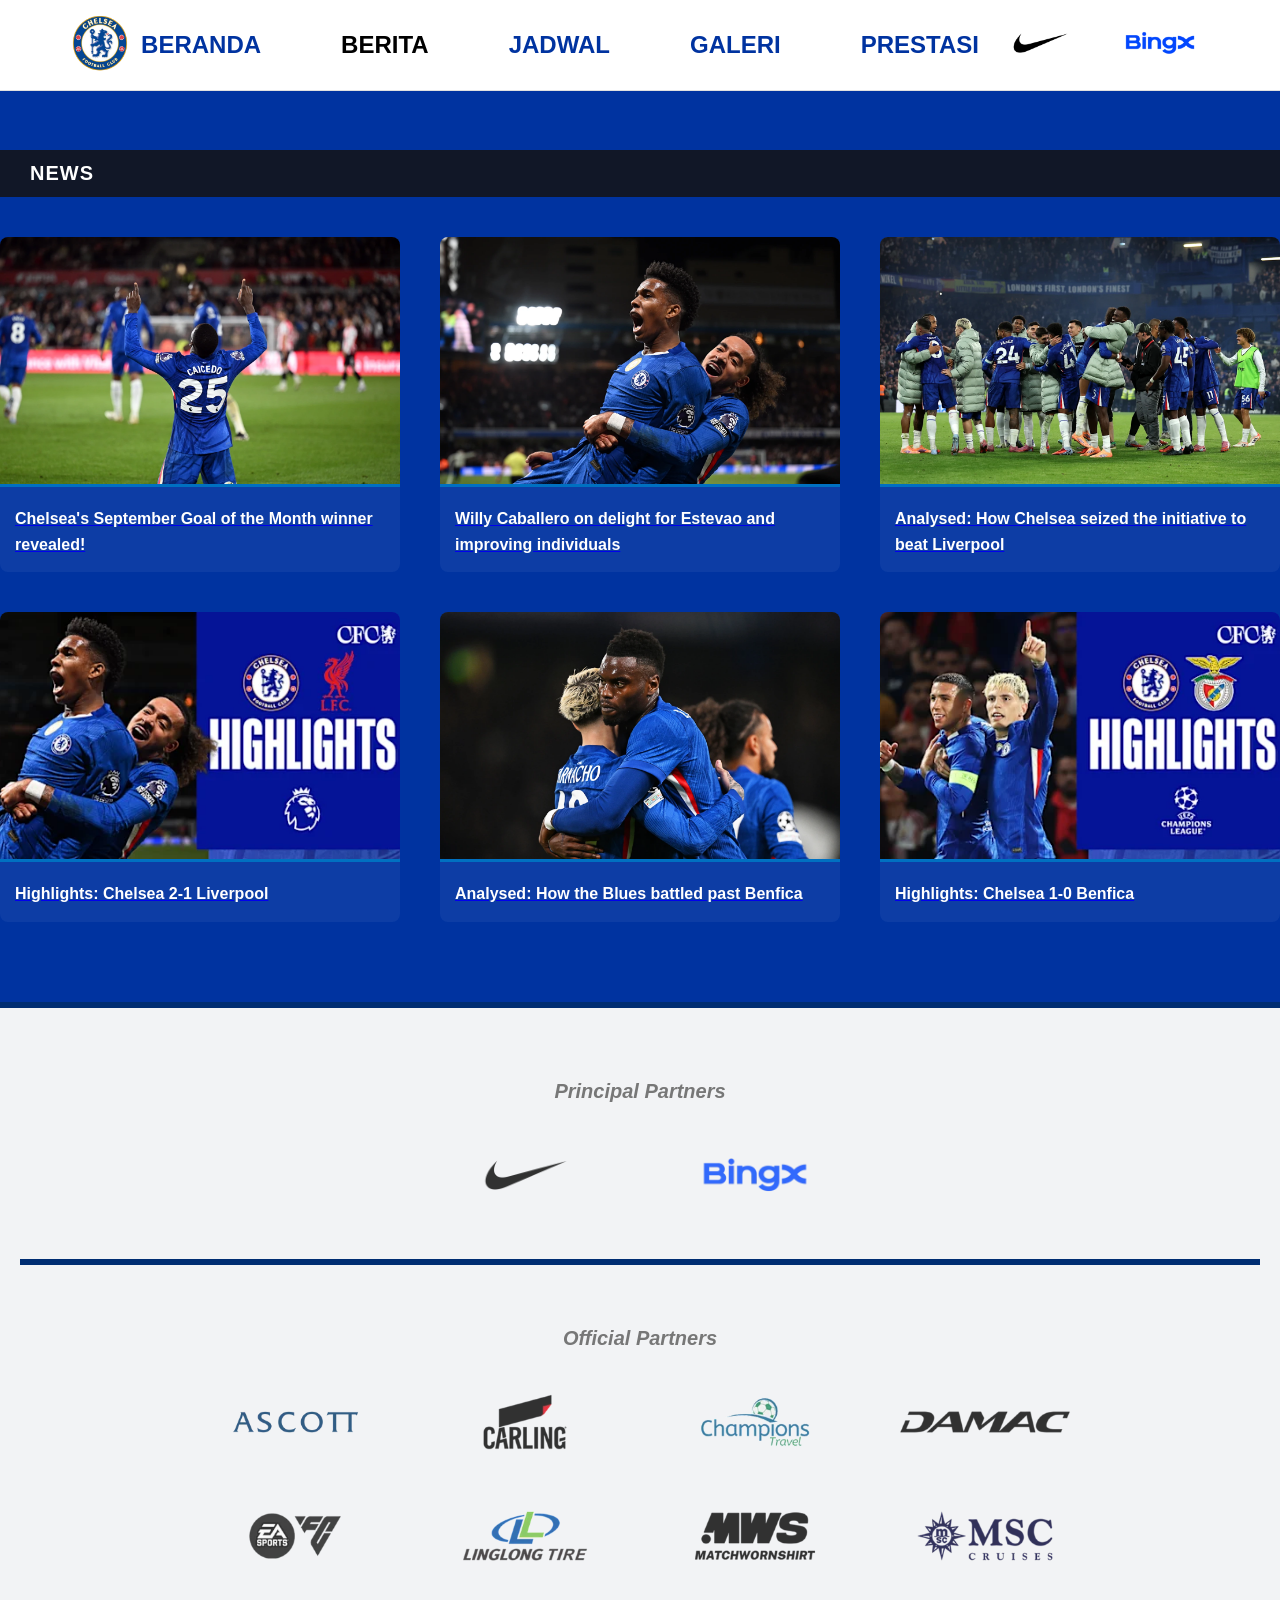
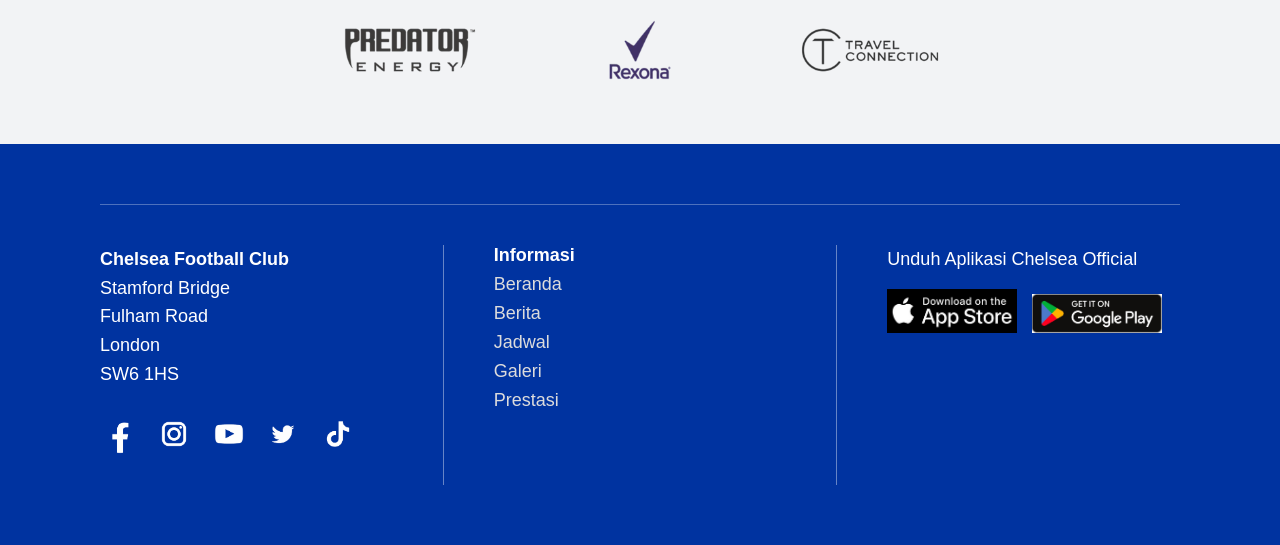
==== berita.html @ cfc69a39 "Add files via upload" ====
<!DOCTYPE html>
<html lang="id">
<head>
  <meta charset="UTF-8">
  <meta name="viewport" content="width=device-width, initial-scale=1.0">
  <title>BERITA | Chelsea FC</title>
  <link rel="stylesheet" href="style.css">
</head>
<body>

  <!-- Navbar -->
  <div class="navbar">
    <div class="logo">
      <a href="index.html">
        <img src="galeri/logo.chelsea.png" alt="Chelsea Logo">
      </a>
    </div>

    <input type="checkbox" id="menu-toggle">
    <label for="menu-toggle" class="menu-icon">&#9776;</label>

    <ul class="menu">
      <li><a href="beranda.html">BERANDA</a></li>
      <li><a href="berita.html" class="active">BERITA</a></li>
      <li><a href="jadwal.html">JADWAL</a></li>
      <li><a href="galeri.html">GALERI</a></li>
      <li><a href="prestasi.html">PRESTASI</a></li>
    </ul>

    <div class="brand">
      <a href="https://www.nike.com/gb/" target="_blank"><img src="galeri/Nike_Swoosh_Black.webp" class="brand-logo" alt="Nike"></a>
      <a href="https://bingx.com" target="_blank"><img src="galeri/bingx_header_500x167.webp" class="brand-logo" alt="bingx"></a>
    </div>
  </div>

  <!-- Section News -->
  <section class="news-section">
    <h2 class="section-title">NEWS</h2>

    <div class="news-container">
      <div class="news-card">
        <a href="https://www.chelseafc.com/en/news/article/chelseas-september-goal-of-the-month-winner-revealed" target="_blank">
        <img src="galeri/berita1.webp" alt="Berita 1">
        <p>Chelsea's September Goal of the Month winner revealed!</p>
        </a>
      </div>

      <div class="news-card">
        <a href="https://www.chelseafc.com/en/news/article/willy-caballero-on-delight-for-estevao-and-improving-individuals" target="_blank">
        <img src="galeri/berita2.webp" alt="Berita 2">
        <p>Willy Caballero on delight for Estevao and improving individuals </p>
        </a>
      </div>

      <div class="news-card">
        <a href="http://chelseafc.com/en/news/article/analysed-how-chelsea-seized-the-initiative-to-beat-liverpool" target="_blank">
        <img src="galeri/berita3.webp" alt="Berita 3">
        <p>Analysed: How Chelsea seized the initiative to beat Liverpool</p>
        </a>
      </div>

      <div class="news-card">
        <a href="https://youtu.be/ABM__Eq-VKY?si=uOVb8-Cm1Ati54t7" target="_blank">
        <img src="galeri/higlights.webp" alt="higlights">
        <p>Highlights: Chelsea 2-1 Liverpool</p>
        </a>
      </div>

      <div class="news-card">
        <a href="https://www.chelseafc.com/en/news/article/analysed-how-the-blues-battled-past-benfica" target="_blank">
        <img src="galeri/berita5.webp" alt="Berita 5">
        <p>Analysed: How the Blues battled past Benfica</p>
        </a>
      </div>

      <div class="news-card">
        <a href="https://youtu.be/t7xD6mVBL2M?si=WYbvD7YIUzpQg7qe" target="_blank">
        <img src="galeri/higlights2.webp" alt="higlights 2">
        <p>Highlights: Chelsea 1-0 Benfica</p>
        </a>
      </div>

    </div>
  </section>

  <!-- PARTNERS SECTION -->
<div class="partners">
  <div class="principal">
    <h3>Principal Partners</h3>
    <div class="partner-logo">
      <a href="https://www.nike.com/gb/" target="_blank">
        <img src="galeri/Nike_Swoosh_Black.webp" alt="Nike">
      </a>
      <a href="https://bingx.com" target="_blank">
        <img src="galeri/bingx_header_500x167.webp" alt="BingX">
      </a>
    </div>
  </div>

  <hr class="separator">

  <div class="official">
    <h3>Official Partners</h3>
    <div class="partner-logo">
      <a href="https://www.discoverasr.com/en/sign-up" target="_blank"><img src="galeri/Ascott.webp" alt="Ascott"></a>
      <a href="https://www.carling.com/" target="_blank"><img src="galeri/carling_footer_600x200.webp" alt="Carling"></a>
      <a href="https://www.champions-travel.com/" target="_blank"><img src="galeri/champions_travel_footer_600x200.webp" alt="Champions Travel"></a>
      <a href="https://www.damacproperties.com/" target="_blank"><img src="galeri/damac_footer_600x200.webp" alt="Damac"></a>
      <a href="https://www.ea.com/games/ea-sports-fc" target="_blank"><img src="galeri/easports_footer_600x200.webp" alt="EA Sports"></a>
      <a href="https://www.linglongtire.com/" target="_blank"><img src="galeri/linglone_footer_600x200.webp" alt="Linglong Tire"></a>
      <a href="https://www.mwspartnership.com/" target="_blank"><img src="galeri/mws_footer_600x200.webp" alt="MWS"></a>
      <a href="https://www.msccruises.com/" target="_blank"><img src="galeri/msc_footer_600x200.webp" alt="MSC Cruises"></a>
      <a href="https://www.predatorenergy.com/" target="_blank"><img src="galeri/predator_footer_600x200.webp" alt="Predator Energy"></a>
      <a href="https://www.rexona.com/" target="_blank"><img src="galeri/rexona_footer_600x200.webp" alt="Rexona"></a>
      <a href="https://www.travelconnection.co.uk/" target="_blank"><img src="galeri/travel_connection_footer_600x200.webp" alt="Travel Connection"></a>
    </div>
  </div>
</div>
<!-- END PARTNERS -->

<!-- FOOTER -->
<footer class="footer">
  <div class="footer-container">

    <!-- Kolom kiri -->
    <div class="footer-column">
      <p><strong>Chelsea Football Club</strong></p>
      <p>Stamford Bridge<br>Fulham Road<br>London<br>SW6 1HS</p>

      <div class="social-icons">
        <a href="https://www.facebook.com/ChelseaFC/" target="_blank"><img src="galeri/facebook.png" alt="Facebook"></a>
        <a href="https://www.instagram.com/chelseafc/" target="_blank"><img src="galeri/instagram.png" alt="Instagram"></a>
        <a href="https://www.youtube.com/chelseafc" target="_blank"><img src="galeri/youtube.png" alt="YouTube"></a>
        <a href="https://x.com/chelseafc" target="_blank"><img src="galeri/twitter.png" alt="Twitter"></a>
        <a href="https://www.tiktok.com/@chelseafc" target="_blank"><img src="galeri/tiktok.png" alt="TikTok"></a>
      </div>
    </div>

     <!-- Garis pemisah 1 -->
    <div class="footer-divider"></div>

    <!-- Kolom tengah -->
<div class="footer-column">
  <h3>Informasi</h3>
  <ul>
    <li><a href="beranda.html">Beranda</a></li>
    <li><a href="berita.html">Berita</a></li>
    <li><a href="jadwal.html">Jadwal</a></li>
    <li><a href="galeri.html">Galeri</a></li>
    <li><a href="prestasi.html">Prestasi</a></li>
  </ul>
</div>

    <!-- Garis pemisah 2 -->
    <div class="footer-divider"></div>

    <!-- Kolom kanan -->
    <div class="footer-column">
      <p>Unduh Aplikasi Chelsea Official</p>
      <div class="app-links">
        <a href="https://apps.apple.com/gb/app/chelsea-official-app/id1353142218?shortlink=id1x1kng&c=Website_Landing_Preferences&pid=Website&deep_link_value=Website_Landing_Preferences&source_caller=ui" target="_blank"><img src="galeri/appsore.jpg" alt="App Store"></a>
        <a href="https://play.google.com/store/apps/details?id=com.chelseafc.the5thstand&hl=en_US&gl=US&shortlink=03ey3mli&c=Website_Landing_Preferences&pid=Website&deep_link_value=Website_Landing_Preferences&source_caller=ui&pli=1" target="_blank"><img src="galeri/playstore.jpg" alt="Google Play"></a>
      </div>
    </div>

  </div>
</footer>
<!-- END FOOTERS -->


</body>
</html>
---- style.css ----
/* Body */
* {
  margin: 0;
  padding: 0;
  box-sizing: border-box;
}

body {
  font-family: Arial, Helvetica, sans-serif;
  background-color: #0033a0;
  color: #000;
  margin-top: 70px; /* memberi ruang agar konten tidak tertutup navbar */
}


/* Hero */
.hero {
  min-height: 80vh;          /* biar tinggi minimal 1 layar, tapi bisa lebih kalau isi panjang */
  height: auto;               /* biar otomatis menyesuaikan isi */
  background-color: #0033a0;  /* warna biru khas Chelsea */
  display: flex;
  flex-direction: column;
  justify-content: center;
  align-items: center;
  text-align: center;
  padding: 100px 80px;        /* beri ruang atas bawah */
  color: white;
  box-sizing: border-box;
}

.hero h1 {
  font-size: 48px;
  margin-bottom: 20px;
  font-family: Georgia, 'Times New Roman', Times, serif;
}

.hero a {
  background: #ffffff;
  color: rgb(0, 0, 0);
  text-decoration: none;
  padding: 12px 24px;
  border-radius: 6px;
  font-weight: bold;
  transition: background 0.3s;
}

.hero a:hover {
  background: #054ee0;
}


/* ===== NAVBAR ===== */
.navbar {
  display: flex;
  justify-content: space-between;
  align-items: center;
  padding: 10px 60px;
  background-color: white;
  border-bottom: 1px solid #e0e0e0;

  position: fixed;   /* membuat navbar tetap di posisi tetap */
  top: 0;            /* menempelkannya di bagian atas layar */
  left: 0;
  width: 100%;       /* agar lebarnya penuh */
  z-index: 1000;     /* supaya tidak tertutup elemen lain */
}

/* Logo Chelsea */
.logo img {
  width: 80px;
  height: auto;
}

/* Menu Tengah */
.menu {
  list-style: none;
  display: flex;
  gap: 80px;
}

.menu a {
  text-decoration: none;
  color: #0033a0;
  font-weight: 700;
  font-size: 24px;
  transition: color 0.2s;
}

.menu a:hover {
  color: #000;
  text-decoration: underline;
}

/* Menu Aktif */
.menu a.active {
  color: #000;
}

/* Brand Kanan (Nike & Bing) */
.brand {
  display: flex;
  align-items: center;
}

.brand-logo {
  width: 120px;   /* ubah ukuran sesuai kebutuhan */
  height: auto;
}


/* ===== KONTEN BERANDA ===== */
.content {
  text-align: center;
  margin-top: 80px;
  padding: 20px;
}

.content h1 {
  font-size: 32px;
  color: #ffffff;
  margin-bottom: 10px;
}

.content p {
  font-size: 18px;
  color: #ffffff;
}

/* ===== BERANDA SECTION ===== */
.beranda-hero {
  position: relative;
  height: 100vh;
  background-size: cover;
  display: flex;
  justify-content: center;
  align-items: center;
  text-align: center;
  color: white;
  padding: 0 80px;
}

.beranda-hero .overlay {
  position: absolute;
  top: 0;
  left: 0;
  right: 0;
  bottom: 0;
  background-color: rgba(0, 35, 102, 0.7); /* lapisan biru transparan */
}

.beranda-text {
  position: relative;
  z-index: 2; /* biar teks di atas overlay */
  max-width: 900px;
   margin: 0 auto; /* agar tetap di tengah jika lebar dibatasi */
  text-align: center; /* pastikan teks rata tengah */
}

.beranda-text h1 {
  font-size: 48px;
  margin-bottom: 20px;
  font-weight: 800;
}

.beranda-text p {
  font-size: 18px;
  line-height: 1.8;
  font-weight: 500;
}

.beranda-foto {
  display: flex;               /* ubah dari grid ke flex */
  justify-content: center;     /* biar rata tengah */
  align-items: center;         /* sejajarkan secara vertikal */
  gap: 10px;                   /* jarak antar foto */
  margin-top: 20px;            /* jarak dari teks di atas */
}

.foto-beranda {
  width: 45%;                  /* dua foto muat dalam satu baris */
  aspect-ratio: 1 / 1;         /* buat persegi */
  object-fit: cover;           /* isi penuh tanpa distorsi */
  border-radius: 10px;
  box-shadow: 0 2px 6px rgba(0,0,0,0.25);
}

@media (max-width: 600px) {
  .beranda-foto {
    flex-direction: column; /* ubah ke atas-bawah di layar kecil */
  }

  .foto-beranda {
    width: 80%; /* biar pas di layar HP */
  }
}



/* ===== BERITA SECTION ===== */
.news-section {
  background-color: #0033a0;
  background-repeat: no-repeat;
  background-position: center;
  background-size: contain;
  color: white;
  padding: 80px 0px;
  text-align: center;
  min-height: 100vh;
}

.section-title {
  text-align: left;
  font-size: 20px;
  font-weight: 800;
  color: #fff;
  background-color: #111727;
  padding: 12px 30px;
  letter-spacing: 1px;
  margin-bottom: 40px;
}

/* Grid berita */
.news-container {
  display: flex;
  justify-content: center;
  gap: 40px;
  flex-wrap: wrap;
}

/* Kartu berita */
.news-card {
  background-color: rgba(255, 255, 255, 0.05);
  border-radius: 8px;
  overflow: hidden;
  width: 400px;
  text-align: left;
  transition: transform 0.3s;
}

.news-card:hover {
  transform: scale(1.03);
}

.news-card img {
  width: 100%;
  height: 250px;
  object-fit: cover;
  border-bottom: 3px solid #0070c1;
}

.news-card p {
  font-size: 16px;
  line-height: 1.6;
  padding: 15px;
  font-weight: 600;
  color: #fff;
}


/* ====== JADWAL SECTION ====== */
.jadwal-section {
  background-color: #0033a0;
  color: #fff;
  padding: 80px 0;
  text-align: center;
}

.bulan {
  text-align: left;
  font-size: 20px;
  font-weight: 800;
  color: #fff;
  background-color: #111727;
  padding: 12px 30px;
  letter-spacing: 1px;
  margin-bottom: 20px;
}

.jadwal-card {
  background-color: #0e1f42;
  border: 2px solid #000000;
  border-radius: 4px;
  padding: 30px 15px 25px; /* sebelumnya 60px 20px 40px */
  max-width: 800px;        /* sedikit lebih sempit agar fokus */
  margin: 0 auto 25px;     /* jarak antar card lebih rapat */
  position: relative;
  transition: transform 0.3s;
}

/* Logo Liga */
.liga-logo {
  position: absolute;
  top: 20px;
  left: 50%;
  transform: translateX(-50%);
}

.liga-logo img {
  width: 50px;
  opacity: 0.9;
}

/* Info stadion & tanggal */
.info-atas {
  display: flex;
  justify-content: center;
  gap: 8px;           /* sebelumnya 12px */
  margin-top: 60px;   /* sebelumnya 80px */
  font-size: 13px;
  color: #ccc;
  text-transform: uppercase;
  letter-spacing: 0.5px;
}

/* Pertandingan */
.pertandingan {
  display: grid;
  grid-template-columns: 1fr auto 1fr;
  align-items: center;
  text-align: center;
  margin-top: 15px;
  gap: 0px;
}

.tim {
  display: flex;
  align-items: center;
  justify-content: center;
  gap: 6px;
}

.tim h3 {
  font-size: 16px;
  font-weight: 800;
  color: #fff;
}

.tim img {
  width: 90px;
  height: auto;
  object-fit: contain;
}

/* Jam tengah */
.jam span {
  background: #000000;
  color: #fff;
  padding: 6px 14px; /* sebelumnya 10px 20px */
  font-weight: 700;
  font-size: 24px;
  border-radius: 4px;
  display: inline-block;
}

.jadwal-card:hover {
  transform: scale(1.04);
}

@media (max-width: 768px) {
  .pertandingan {
    grid-template-columns: 1fr;
    gap: 10px;
  }
  .info-atas {
    flex-direction: column;
    gap: 4px;
  }
}


/* ====== GALERI SECTION ====== */
.galeri-section {
  background-color: #0033a0;  /* biru khas Chelsea */
  color: white;
  padding: 80px 0px;
  min-height: 100vh;
  text-align: center;
}

.section-title {
  text-align: left;
  font-size: 20px;
  font-weight: 800;
  color: #fff;
  background-color: #111727;
  padding: 12px 30px;
  letter-spacing: 1px;
  margin-bottom: 40px;
}

.galeri-content {
  max-width: 900px;
  margin: 0 auto;
  text-align: justify;
}

.galeri-content img {
  display: block;           /* ubah dari inline ke block */
  margin: 0 auto 25px auto; /* auto kiri-kanan agar rata tengah */
  width: 100%;
  max-width: 600px;
  height: auto;
  border-radius: 10px;
  border: 3px solid #080742b9;
}

.galeri-content p {
  font-size: 20px;
  line-height: 1.8;
  margin-bottom: 20px;
  color: #f8f8f8;
}


/* ====== PRESTASI SECTION ====== */
.prestasi-section {
  background-color: #0033a0;  /* biru khas Chelsea */
  color: white;
  padding: 80px 0px;
  min-height: 100vh;
  text-align: center;
}

.section-title {
  text-align: left;
  font-size: 20px;
  font-weight: 800;
  color: #fff;
  background-color: #111727;
  padding: 12px 30px;
  letter-spacing: 1px;
  margin-bottom: 40px;
}

/* Layout utama - ubah jadi grid dua kolom */
.prestasi-container {
  display: flex;
  flex-direction: column;
  align-items: center;
  gap: 40px;
}

/* Gambar dua-dua sejajar */
.prestasi-images {
  display: grid;
  grid-template-columns: repeat(2, 1fr); /* dua kolom */
  gap: 20px;
  max-width: 800px;
  width: 100%;
}

.prestasi-img {
  width: 100%;
  height: 250px;          /* tinggi seragam untuk semua foto */
  object-fit: cover;      /* biar isi foto tetap proporsional tanpa gepeng */
  border-radius: 10px;
  border: 3px solid #080742b9;
}

/* ====== TROFI STYLE ====== */
.prestasi-text {
  max-width: 800px;
  text-align: left;
}

/* Card untuk tiap kategori trofi */
.trofi-box {
  background-color: rgba(255, 255, 255, 0.08);
  border: 1px solid rgba(255, 255, 255, 0.25);
  border-radius: 15px;
  padding: 25px 30px;
  margin-bottom: 25px;
  box-shadow: 0 4px 25px rgba(0, 0, 0, 0.3);
  backdrop-filter: blur(8px);
  transition: transform 0.3s, box-shadow 0.3s;
}

.trofi-box:hover {
  transform: translateY(-5px);
  box-shadow: 0 6px 30px rgba(0, 0, 0, 0.4);
}

/* Judul setiap bagian trofi */
.trofi-title {
  color: #ffcc00;
  font-size: 22px;
  font-weight: 800;
  text-shadow: 1px 1px 5px rgba(0,0,0,0.6);
  margin-bottom: 10px;
}

/* Daftar isi trofi */
.trofi-list {
  list-style: none;
  padding-left: 0;
}

.trofi-list li {
  margin-bottom: 8px;
  line-height: 1.7;
  position: relative;
  padding-left: 30px;
}

/* Tambahkan ikon trofi di depan tiap item */
.trofi-list li::before {
  content: "🏆";
  position: absolute;
  left: 0;
  top: 0;
}

/* Garis pemisah antar bagian */
.section-divider {
  border-top: 2px solid rgba(255, 255, 255, 0.2);
  margin: 25px 0;
}

/* Responsif: kalau layar kecil, foto jadi satu kolom */
@media (max-width: 768px) {
  .prestasi-images {
    grid-template-columns: 1fr;
  }
}


/* ===== PARTNERS SECTION ===== */
.partners {
  text-align: center;
  background-color: #f2f3f5;
  padding: 60px 20px;
  border-top: 6px solid #002d72;
}

.partners h3 {
  font-style: italic;
  color: #777;
  margin-bottom: 30px;
  font-size: 20px;
  padding: 12px 30px;
}

/* Garis pemisah antara principal & official */
.separator {
  border: none;
  height: 6px;
  background-color: #002d72;
  margin: 50px 0;
  width: 100%;
}

/* Kontainer logo agar semua di tengah */
.partner-logo {
  display: flex;
  justify-content: center;
  align-items: center;
  flex-wrap: wrap;
  gap: 50px;              /* jarak antar logo */
  max-width: 1000px;
  margin: 0 auto;         /* agar tetap di tengah */
}

/* Logo individual */
.partner-logo img {
  max-height: 60px;
  width: auto;
  opacity: 0.8;
  transition: transform 0.3s, opacity 0.3s;
}

.partner-logo img:hover {
  opacity: 1;
  transform: scale(1.1);
}

/* Responsif (HP/tablet) */
@media (max-width: 768px) {
  .partner-logo {
    gap: 30px;
  }

  .partner-logo img {
    max-height: 45px;
  }
}


/* ====== FOOTER SECTION ====== */
.footer {
  background-color: #0033a0;
  color: white;
  padding: 60px 100px;
  font-family: Arial, sans-serif;
}

.footer-container {
  display: flex;
  align-items: flex-start;
  justify-content: space-between;
  flex-wrap: wrap;
  gap: 50px;
  max-width: 1200px;
  margin: 0 auto;
  border-top: 1px solid rgba(255, 255, 255, 0.3); /* garis panjang atas */
  padding-top: 40px;
}

.footer-column {
  flex: 1;
}

.footer-logo {
  width: 80px;
  margin-bottom: 15px;
}

.footer-column p {
  line-height: 1.6;
  font-size: 18px;
}

.footer-column ul {
  list-style: none;
  padding: 0;
  margin: 0;
}

.footer-column ul li {
  margin-bottom: 8px;
}

.footer-column ul li a {
  color: #dcdcdc;
  text-decoration: none;
  font-size: 18px;
  line-height: o.3;
  transition: color 0.3s ease;
}

.footer-column a {
  color: white;
  text-decoration: none;
  font-size: 14px;
}

.footer-column a:hover {
  text-decoration: underline;
}

.footer-column ul li a:hover {
  color: #ffffff;
  text-decoration: underline;
}

.footer-column h3 {
  font-size: 18px;
  font-weight: 700;
  margin-bottom: 8px;
  color: white;
}

/* Garis pemisah vertikal */
.footer-divider {
  width: 1px;
  background-color: rgba(255, 255, 255, 0.4);
  height: 240px;
}

/* Sosial media */
.social-icons {
  margin-top: 15px;
}

.social-icons img {
  width: 40px;
  padding-top: 10px;
  margin-right: 10px;
  transition: transform 0.3s;
}

.social-icons img:hover {
  transform: scale(1.1);
}

/* App store */
.app-links img {
  width: 130px;
  margin-right: 10px;
  margin-top: 15px;
}



/* Responsif */
@media (max-width: 900px) {
  .footer-container {
    flex-direction: column;
    align-items: center;
  }
  .footer-divider {
    display: none;
  }
  .footer-column {
    text-align: center;
    padding: 20px 0;
  }
  .social-icons, .app-links {
    justify-content: center;
  }
}


/* ====== RESPONSIVE NAVBAR (UNTUK HP) ====== */

/* Tombol menu (ikon ☰) */
.menu-icon {
  display: none;
  font-size: 30px;
  color: #0033a0;
  cursor: pointer;
}

/* Sembunyikan checkbox bawaan */
#menu-toggle {
  display: none;
}

/* ======= TAMPILAN MOBILE ======= */
@media (max-width: 768px) {
  .navbar {
    padding: 10px 20px;
  }

  /* Sembunyikan menu di awal */
  .menu {
    display: none;
    position: absolute;
    top: 70px; /* di bawah navbar */
    left: 0;
    width: 100%;
    background-color: white;
    flex-direction: column;
    text-align: center;
    gap: 0;
    border-top: 1px solid #ddd;
    z-index: 999;
  }

  /* Tampilkan menu saat tombol diklik */
  #menu-toggle:checked ~ .menu {
    display: flex;
  }

  /* Gaya untuk item menu di HP */
  .menu li {
    padding: 15px 0;
    border-bottom: 1px solid #eee;
  }

  .menu a {
    font-size: 20px;
    color: #0033a0;
  }

  /* Tampilkan ikon hamburger */
  .menu-icon {
    display: block;
  }

  /* Sembunyikan brand kanan di HP */
  .brand {
    display: none;
  }
}
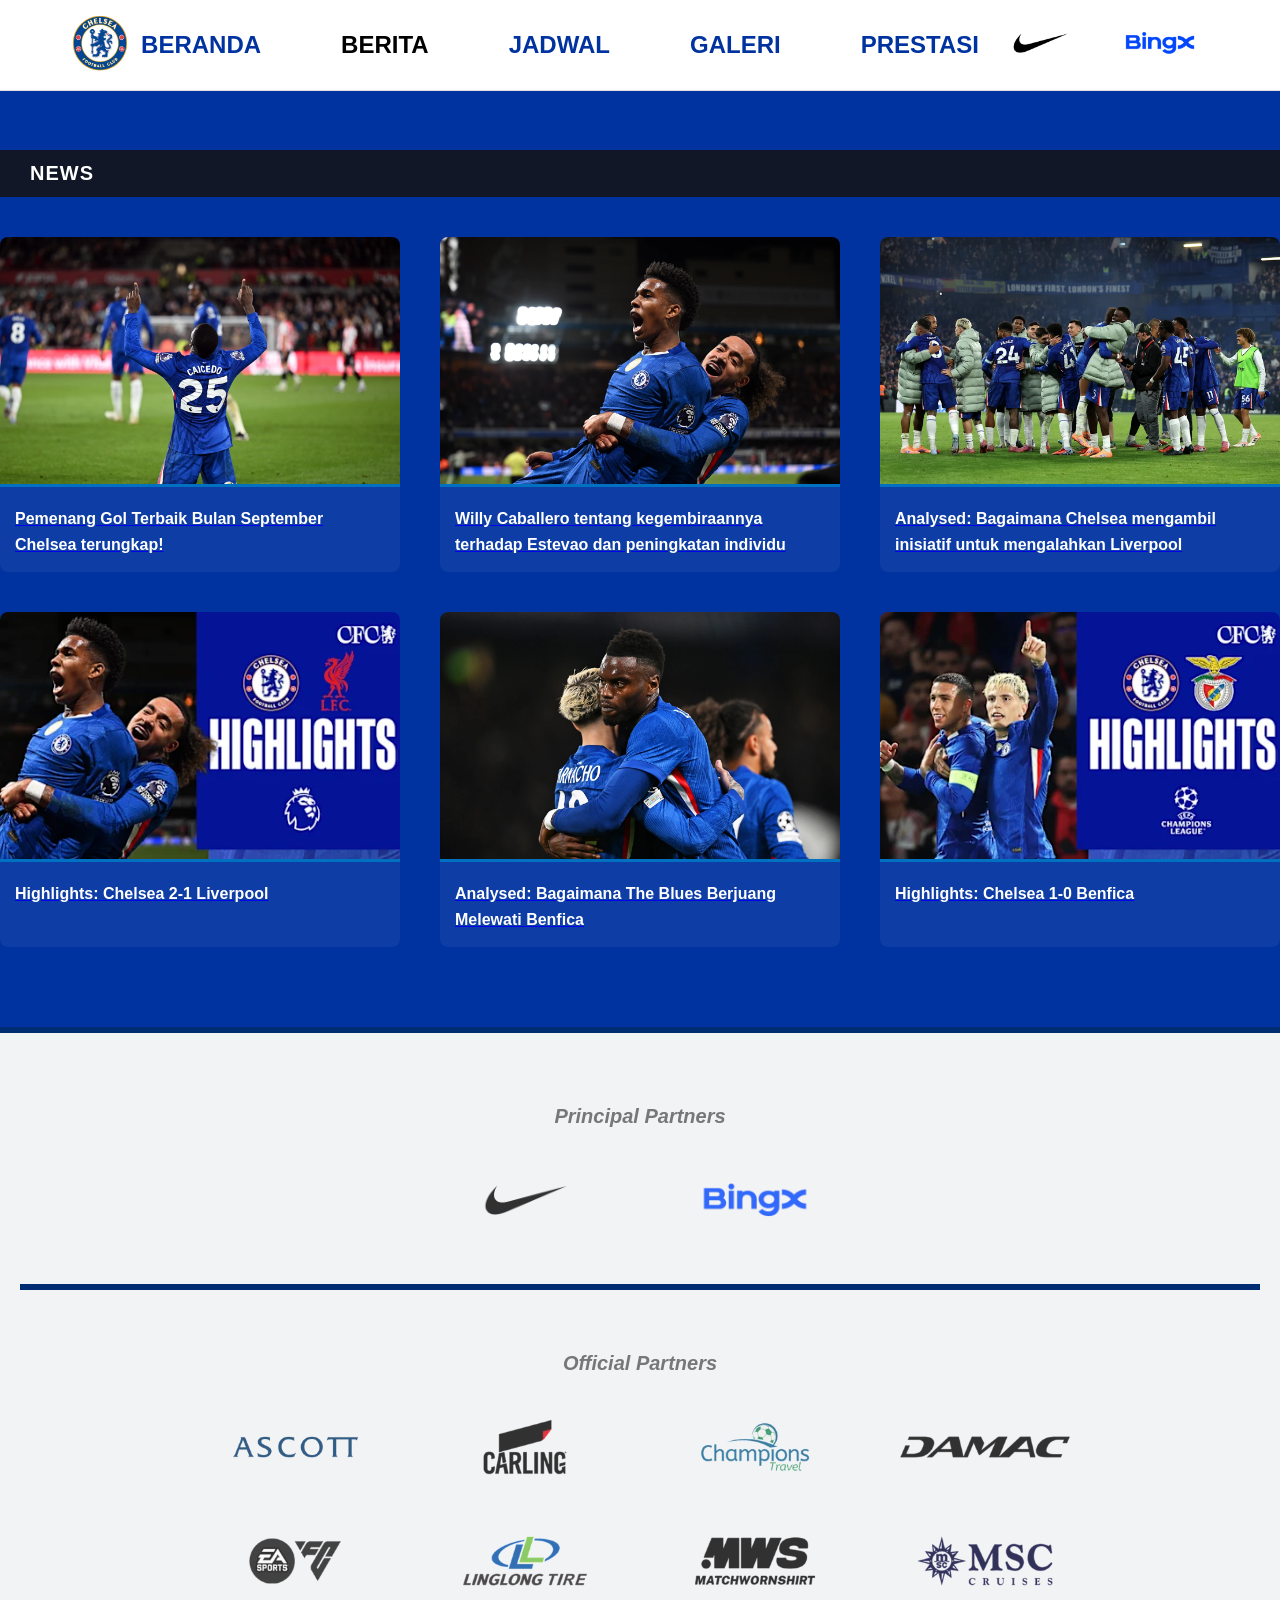
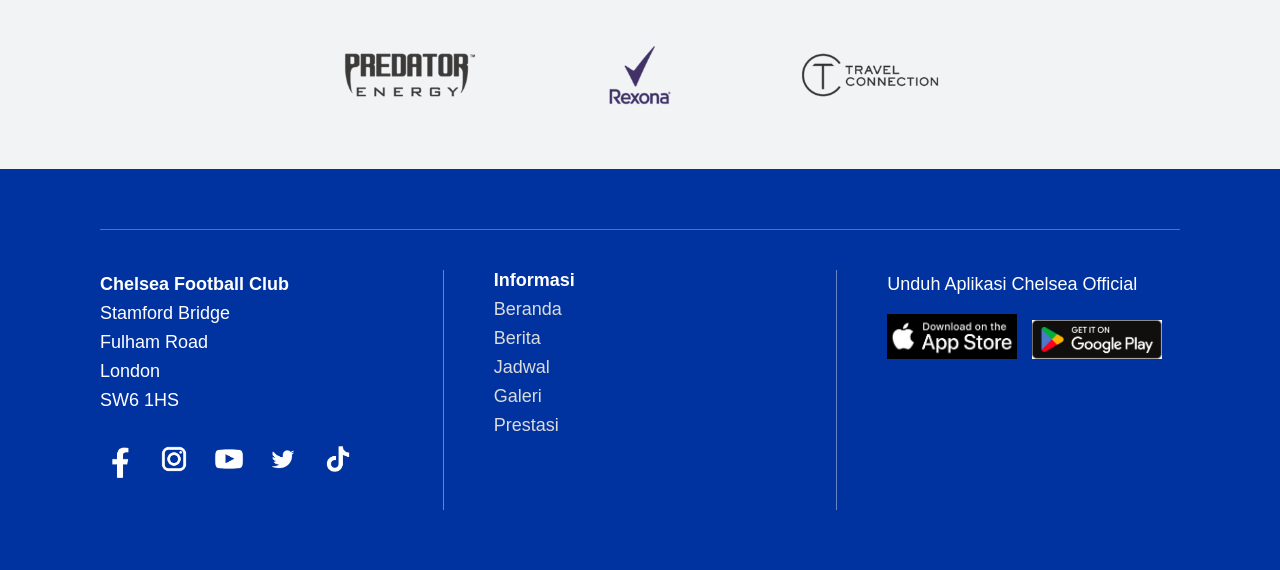
==== commit 09381bac: "Update berita.html" ====
--- a/berita.html
+++ b/berita.html
@@ -39,23 +39,23 @@
 
     <div class="news-container">
       <div class="news-card">
-        <a href="https://www.chelseafc.com/en/news/article/chelseas-september-goal-of-the-month-winner-revealed" target="_blank">
+        <a href="berita1.html" target="_blank">
         <img src="galeri/berita1.webp" alt="Berita 1">
-        <p>Chelsea's September Goal of the Month winner revealed!</p>
+        <p>Pemenang Gol Terbaik Bulan September Chelsea terungkap!</p>
         </a>
       </div>
 
       <div class="news-card">
-        <a href="https://www.chelseafc.com/en/news/article/willy-caballero-on-delight-for-estevao-and-improving-individuals" target="_blank">
+        <a href="berita2.html" target="_blank">
         <img src="galeri/berita2.webp" alt="Berita 2">
-        <p>Willy Caballero on delight for Estevao and improving individuals </p>
+        <p>Willy Caballero tentang kegembiraannya terhadap Estevao dan peningkatan individu</p>
         </a>
       </div>
 
       <div class="news-card">
-        <a href="http://chelseafc.com/en/news/article/analysed-how-chelsea-seized-the-initiative-to-beat-liverpool" target="_blank">
+        <a href="berita3.html" target="_blank">
         <img src="galeri/berita3.webp" alt="Berita 3">
-        <p>Analysed: How Chelsea seized the initiative to beat Liverpool</p>
+        <p>Analysed: Bagaimana Chelsea mengambil inisiatif untuk mengalahkan Liverpool</p>
         </a>
       </div>
 
@@ -67,9 +67,9 @@
       </div>
 
       <div class="news-card">
-        <a href="https://www.chelseafc.com/en/news/article/analysed-how-the-blues-battled-past-benfica" target="_blank">
+        <a href="berita5.html" target="_blank">
         <img src="galeri/berita5.webp" alt="Berita 5">
-        <p>Analysed: How the Blues battled past Benfica</p>
+        <p>Analysed: Bagaimana The Blues Berjuang Melewati Benfica</p>
         </a>
       </div>
 
--- a/style.css
+++ b/style.css
@@ -163,9 +163,10 @@
 }
 
 .beranda-text p {
-  font-size: 18px;
-  line-height: 1.8;
+  font-size: 25px;
+  line-height: 1.3;
   font-weight: 500;
+  font-family: 'Trebuchet MS', 'Lucida Sans Unicode', 'Lucida Grande', 'Lucida Sans', Arial, sans-serif;
 }
 
 .beranda-foto {
@@ -379,13 +380,14 @@
 
 .section-title {
   text-align: left;
-  font-size: 20px;
+  font-size: 25px;
   font-weight: 800;
   color: #fff;
   background-color: #111727;
   padding: 12px 30px;
   letter-spacing: 1px;
   margin-bottom: 40px;
+  font-family: 'Franklin Gothic Medium', 'Arial Narrow', Arial, sans-serif;
 }
 
 .galeri-content {
@@ -405,10 +407,21 @@
 }
 
 .galeri-content p {
-  font-size: 20px;
-  line-height: 1.8;
+  font-size: 25px;
+  line-height: 1.3;
   margin-bottom: 20px;
   color: #f8f8f8;
+  font-family: 'Trebuchet MS', 'Lucida Sans Unicode', 'Lucida Grande', 'Lucida Sans', Arial, sans-serif;
+}
+
+@media (max-width: 600px) {
+  .galeri-section {
+    flex-direction: column; /* ubah ke atas-bawah di layar kecil */
+  }
+
+  .galeri-content {
+    width: 80%; /* biar pas di layar HP */
+  }
 }
 
 
@@ -772,3 +785,5 @@
     display: none;
   }
 }
+
+
